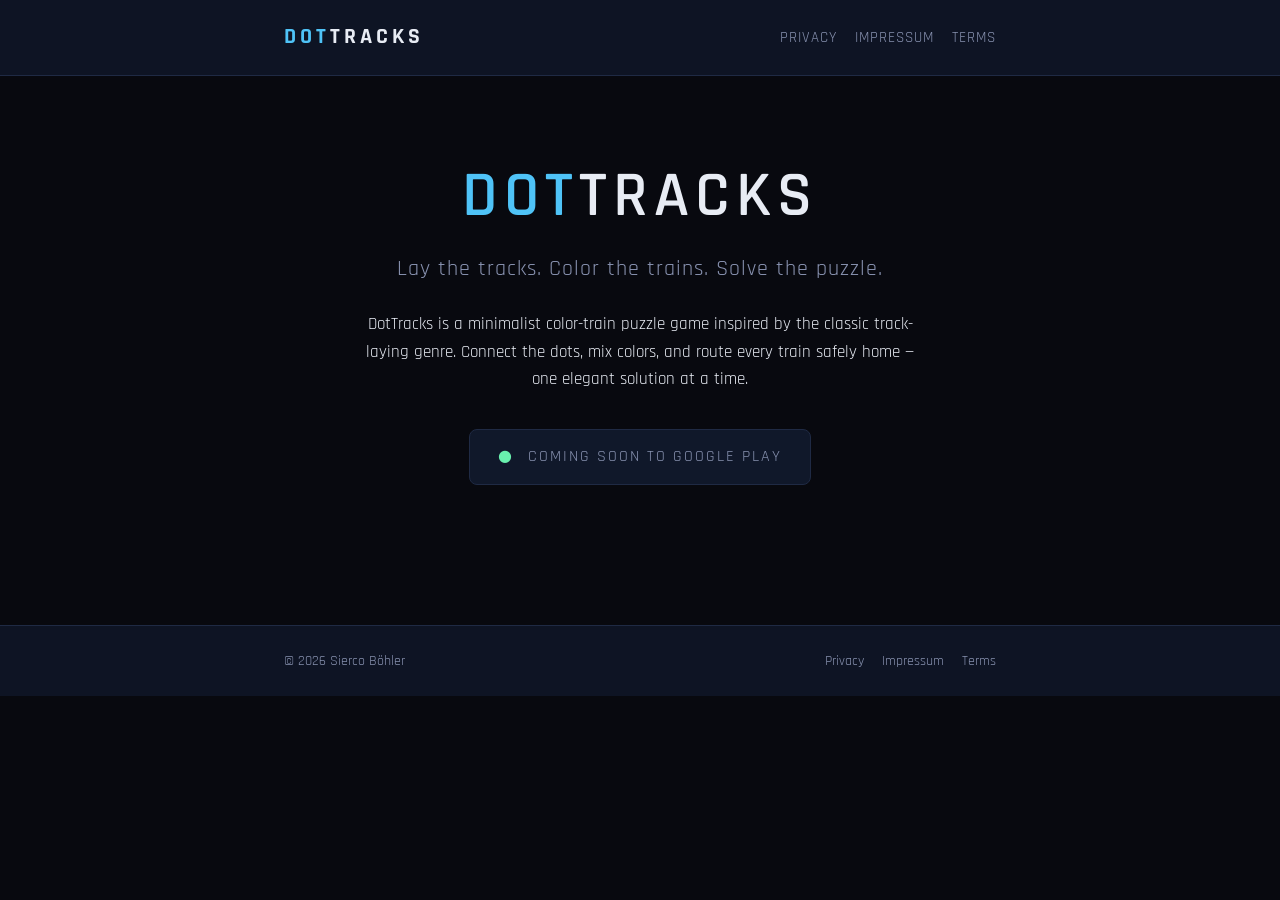
==== index.html @ d3674536 "Initial DotTracks marketing + legal site" ====
<!DOCTYPE html>
<html lang="en">
<head>
  <meta charset="UTF-8">
  <meta name="viewport" content="width=device-width, initial-scale=1.0">
  <title>DotTracks — Color Train Puzzle</title>
  <meta name="description" content="DotTracks is a minimalist color-train puzzle game. Lay the tracks. Color the trains. Solve the puzzle.">
  <link rel="preconnect" href="https://fonts.googleapis.com">
  <link rel="preconnect" href="https://fonts.gstatic.com" crossorigin>
  <link href="https://fonts.googleapis.com/css2?family=Rajdhani:wght@400;500;600;700&display=swap" rel="stylesheet">
  <link rel="stylesheet" href="/style.css">
</head>
<body>
  <header class="site-header">
    <div class="container">
      <a href="/" class="wordmark"><span class="accent">DOT</span>TRACKS</a>
      <nav class="nav">
        <a href="/privacy">Privacy</a>
        <a href="/impressum">Impressum</a>
        <a href="/tos">Terms</a>
      </nav>
    </div>
  </header>

  <main>
    <section class="hero">
      <h1><span class="accent">Dot</span>Tracks</h1>
      <p class="tagline">Lay the tracks. Color the trains. Solve the puzzle.</p>
      <p class="intro">
        DotTracks is a minimalist color-train puzzle game inspired by the
        classic track-laying genre. Connect the dots, mix colors,
        and route every train safely home — one elegant solution at a time.
      </p>
      <div class="badge"><span class="accent">●</span> Coming soon to Google Play</div>
    </section>
  </main>

  <footer class="site-footer">
    <div class="container">
      <div>© 2026 Sierco Böhler</div>
      <div class="footer-links">
        <a href="/privacy">Privacy</a>
        <a href="/impressum">Impressum</a>
        <a href="/tos">Terms</a>
      </div>
    </div>
  </footer>
</body>
</html>
---- style.css ----
:root {
  --bg: #08090F;
  --cell: #10182A;
  --cell-border: #1F2A44;
  --accent: #4FC3F7;
  --text: #E8ECF4;
  --muted: #8892B0;
  --success: #69F0AE;
  --panel: #0E1424;
}

* {
  box-sizing: border-box;
}

html, body {
  margin: 0;
  padding: 0;
}

body {
  font-family: 'Rajdhani', system-ui, -apple-system, sans-serif;
  background: var(--bg);
  color: var(--text);
  font-size: 17px;
  line-height: 1.6;
  -webkit-font-smoothing: antialiased;
  -moz-osx-font-smoothing: grayscale;
}

.container {
  max-width: 760px;
  margin: 0 auto;
  padding: 32px 24px;
}

/* ------------------------------------------------------------------ */
/* Header                                                              */
/* ------------------------------------------------------------------ */

.site-header {
  border-bottom: 1px solid var(--cell-border);
  background: var(--panel);
}

.site-header .container {
  display: flex;
  align-items: center;
  justify-content: space-between;
  padding-top: 20px;
  padding-bottom: 20px;
}

.wordmark {
  font-weight: 700;
  font-size: 22px;
  letter-spacing: 4px;
  color: var(--text);
  text-decoration: none;
  text-transform: uppercase;
}

.wordmark .accent {
  color: var(--accent);
}

.nav {
  display: flex;
  gap: 18px;
  font-size: 15px;
  letter-spacing: 1px;
  text-transform: uppercase;
}

.nav a {
  color: var(--muted);
  text-decoration: none;
}

.nav a:hover {
  color: var(--accent);
}

/* ------------------------------------------------------------------ */
/* Typography                                                          */
/* ------------------------------------------------------------------ */

h1, h2, h3 {
  font-weight: 600;
  line-height: 1.25;
  margin: 1.8em 0 0.6em;
}

h1 {
  font-size: 38px;
  letter-spacing: 1px;
  margin-top: 0.4em;
}

h2 {
  font-size: 26px;
  color: var(--accent);
  letter-spacing: 0.5px;
}

h3 {
  font-size: 20px;
  color: var(--text);
}

p {
  margin: 0.8em 0;
}

a {
  color: var(--accent);
  text-decoration: none;
}

a:hover {
  text-decoration: underline;
}

strong {
  color: var(--text);
  font-weight: 600;
}

ul {
  padding-left: 1.4em;
}

ul li {
  margin: 0.3em 0;
}

hr {
  border: none;
  border-top: 1px solid var(--cell-border);
  margin: 2em 0;
}

/* ------------------------------------------------------------------ */
/* Tables                                                              */
/* ------------------------------------------------------------------ */

table {
  width: 100%;
  border-collapse: collapse;
  margin: 1.2em 0;
  background: var(--cell);
  border: 1px solid var(--cell-border);
  font-size: 15px;
}

th, td {
  padding: 10px 14px;
  text-align: left;
  border-bottom: 1px solid var(--cell-border);
  vertical-align: top;
}

th {
  background: var(--panel);
  color: var(--accent);
  font-weight: 600;
  letter-spacing: 0.5px;
}

tr:nth-child(even) td {
  background: rgba(255, 255, 255, 0.02);
}

tr:last-child td {
  border-bottom: none;
}

/* ------------------------------------------------------------------ */
/* Hero (landing)                                                      */
/* ------------------------------------------------------------------ */

.hero {
  padding: 80px 24px 60px;
  text-align: center;
}

.hero h1 {
  font-size: 64px;
  letter-spacing: 6px;
  margin: 0 0 16px;
  text-transform: uppercase;
}

.hero h1 .accent {
  color: var(--accent);
}

.hero .tagline {
  font-size: 22px;
  color: var(--muted);
  letter-spacing: 1px;
  margin: 0 0 24px;
}

.hero .intro {
  max-width: 560px;
  margin: 0 auto 36px;
  color: var(--text);
}

.badge {
  display: inline-block;
  padding: 14px 28px;
  background: var(--cell);
  border: 1px solid var(--cell-border);
  border-radius: 8px;
  color: var(--muted);
  font-size: 16px;
  letter-spacing: 2px;
  text-transform: uppercase;
}

.badge .accent {
  color: var(--success);
  margin-right: 8px;
}

/* ------------------------------------------------------------------ */
/* Footer                                                              */
/* ------------------------------------------------------------------ */

.site-footer {
  border-top: 1px solid var(--cell-border);
  background: var(--panel);
  margin-top: 80px;
}

.site-footer .container {
  display: flex;
  flex-wrap: wrap;
  justify-content: space-between;
  align-items: center;
  gap: 16px;
  padding-top: 24px;
  padding-bottom: 24px;
  font-size: 14px;
  color: var(--muted);
}

.site-footer .footer-links {
  display: flex;
  gap: 18px;
}

.site-footer a {
  color: var(--muted);
}

.site-footer a:hover {
  color: var(--accent);
}

/* ------------------------------------------------------------------ */
/* Responsive                                                          */
/* ------------------------------------------------------------------ */

@media (max-width: 600px) {
  .hero {
    padding: 48px 20px 36px;
  }
  .hero h1 {
    font-size: 44px;
    letter-spacing: 4px;
  }
  .hero .tagline {
    font-size: 18px;
  }
  h1 {
    font-size: 30px;
  }
  h2 {
    font-size: 22px;
  }
  .site-header .container,
  .site-footer .container {
    flex-direction: column;
    align-items: flex-start;
  }
  .nav {
    gap: 14px;
  }
}
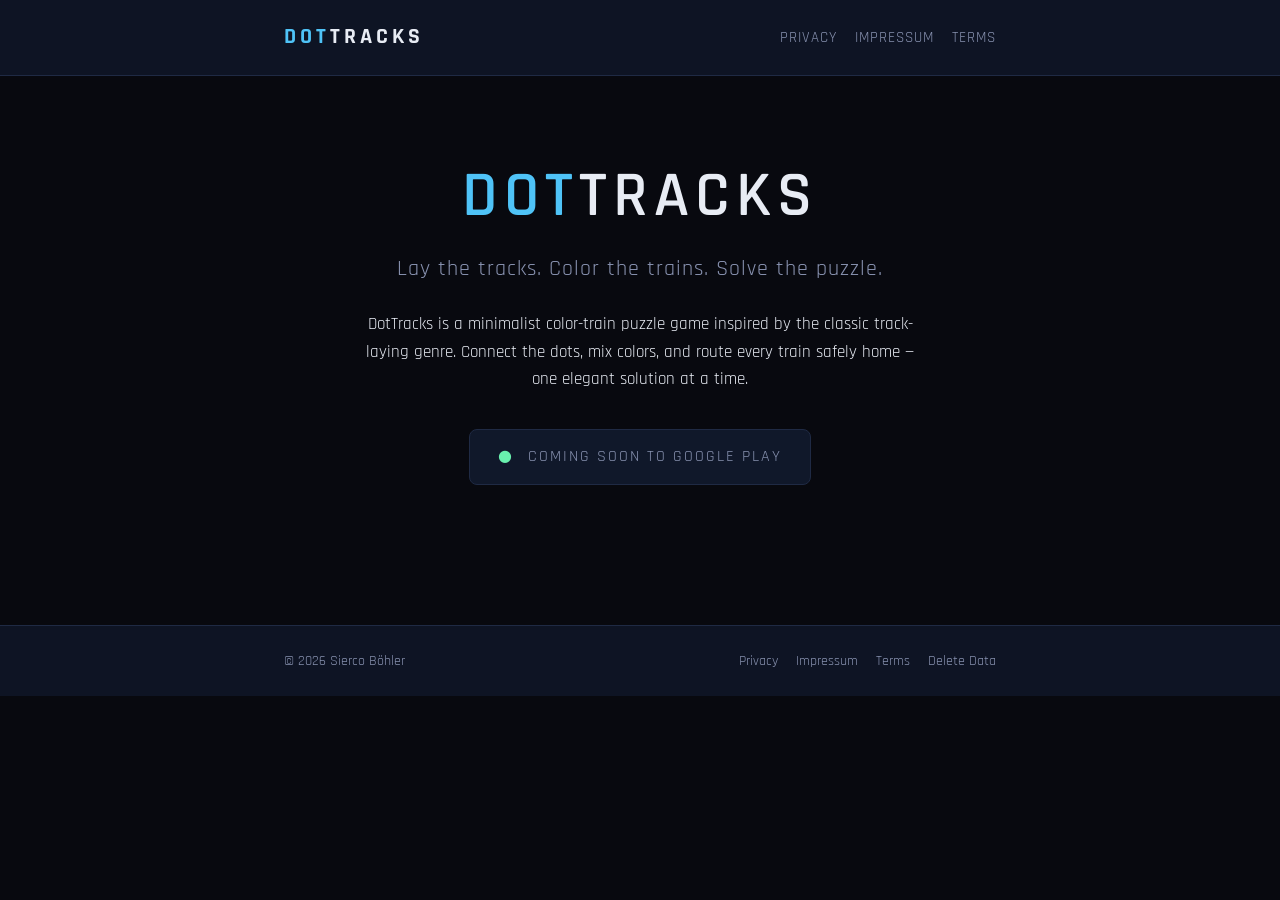
==== commit 19a8ab59: "Privacy Policy: R1-R13 final refinements + new /delete-data page - R1: Add post-uninstall email dele" ====
--- a/index.html
+++ b/index.html
@@ -42,6 +42,7 @@
         <a href="/privacy">Privacy</a>
         <a href="/impressum">Impressum</a>
         <a href="/tos">Terms</a>
+        <a href="/delete-data">Delete Data</a>
       </div>
     </div>
   </footer>
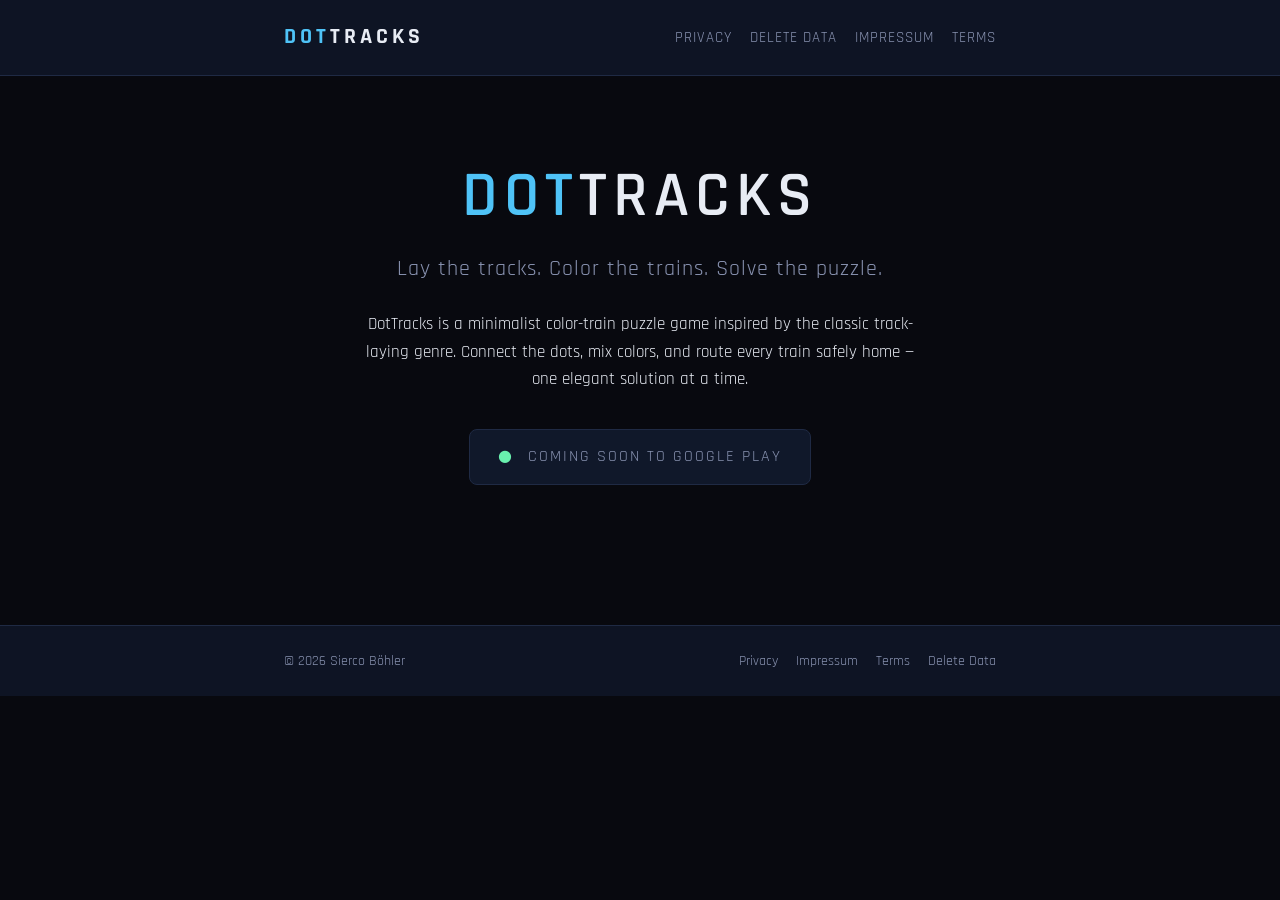
==== commit ea9a91ec: "Add Delete Data link to top nav across all pages The /delete-data page was already linked in the foo" ====
--- a/index.html
+++ b/index.html
@@ -16,6 +16,7 @@
       <a href="/" class="wordmark"><span class="accent">DOT</span>TRACKS</a>
       <nav class="nav">
         <a href="/privacy">Privacy</a>
+        <a href="/delete-data">Delete Data</a>
         <a href="/impressum">Impressum</a>
         <a href="/tos">Terms</a>
       </nav>
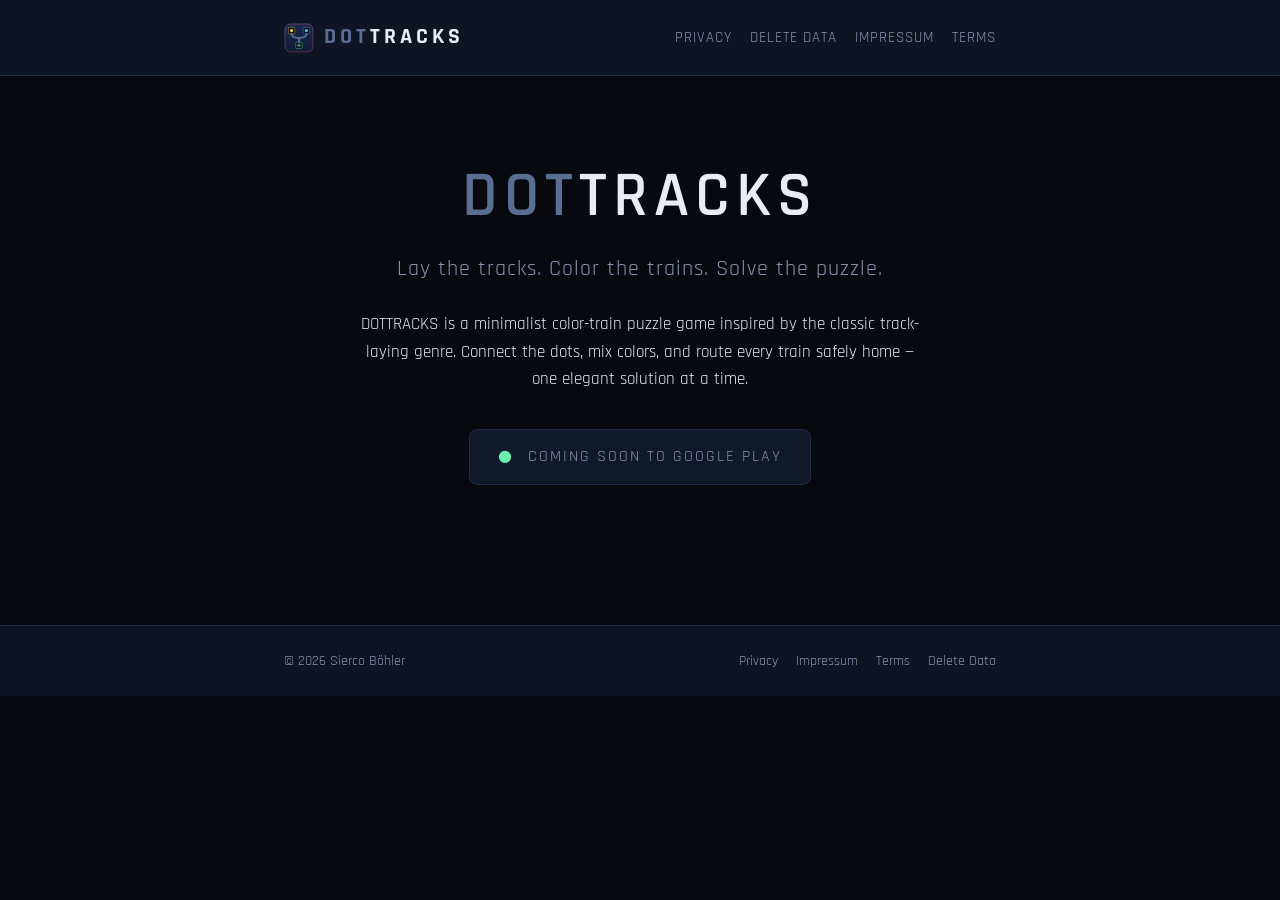
==== commit 4df9ecf8: "Logo + DOT in track-gray, all-caps brand name" ====
--- a/index.html
+++ b/index.html
@@ -3,8 +3,14 @@
 <head>
   <meta charset="UTF-8">
   <meta name="viewport" content="width=device-width, initial-scale=1.0">
-  <title>DotTracks — Color Train Puzzle</title>
-  <meta name="description" content="DotTracks is a minimalist color-train puzzle game. Lay the tracks. Color the trains. Solve the puzzle.">
+  <title>DOTTRACKS — Color Train Puzzle</title>
+  <meta name="description" content="DOTTRACKS is a minimalist color-train puzzle game. Lay the tracks. Color the trains. Solve the puzzle.">
+  <meta name="theme-color" content="#1B2A4E">
+  <link rel="icon" type="image/svg+xml" href="/favicon.svg">
+  <link rel="icon" type="image/png" sizes="32x32" href="/favicon-32.png">
+  <link rel="icon" type="image/png" sizes="192x192" href="/icon-192.png">
+  <link rel="icon" type="image/png" sizes="512x512" href="/icon-512.png">
+  <link rel="apple-touch-icon" sizes="180x180" href="/apple-touch-icon.png">
   <link rel="preconnect" href="https://fonts.googleapis.com">
   <link rel="preconnect" href="https://fonts.gstatic.com" crossorigin>
   <link href="https://fonts.googleapis.com/css2?family=Rajdhani:wght@400;500;600;700&display=swap" rel="stylesheet">
@@ -13,7 +19,7 @@
 <body>
   <header class="site-header">
     <div class="container">
-      <a href="/" class="wordmark"><span class="accent">DOT</span>TRACKS</a>
+      <a href="/" class="wordmark"><img src="/favicon.svg" alt="" class="wordmark-logo"><span><span class="accent">DOT</span>TRACKS</span></a>
       <nav class="nav">
         <a href="/privacy">Privacy</a>
         <a href="/delete-data">Delete Data</a>
@@ -25,10 +31,10 @@
 
   <main>
     <section class="hero">
-      <h1><span class="accent">Dot</span>Tracks</h1>
+      <h1><span class="accent">DOT</span>TRACKS</h1>
       <p class="tagline">Lay the tracks. Color the trains. Solve the puzzle.</p>
       <p class="intro">
-        DotTracks is a minimalist color-train puzzle game inspired by the
+        DOTTRACKS is a minimalist color-train puzzle game inspired by the
         classic track-laying genre. Connect the dots, mix colors,
         and route every train safely home — one elegant solution at a time.
       </p>
--- a/style.css
+++ b/style.css
@@ -52,6 +52,9 @@
 }
 
 .wordmark {
+  display: inline-flex;
+  align-items: center;
+  gap: 10px;
   font-weight: 700;
   font-size: 22px;
   letter-spacing: 4px;
@@ -60,8 +63,14 @@
   text-transform: uppercase;
 }
 
+.wordmark-logo {
+  width: 30px;
+  height: 30px;
+  flex-shrink: 0;
+}
+
 .wordmark .accent {
-  color: var(--accent);
+  color: #5A6E94;
 }
 
 .nav {
@@ -192,7 +201,7 @@
 }
 
 .hero h1 .accent {
-  color: var(--accent);
+  color: #5A6E94;
 }
 
 .hero .tagline {
